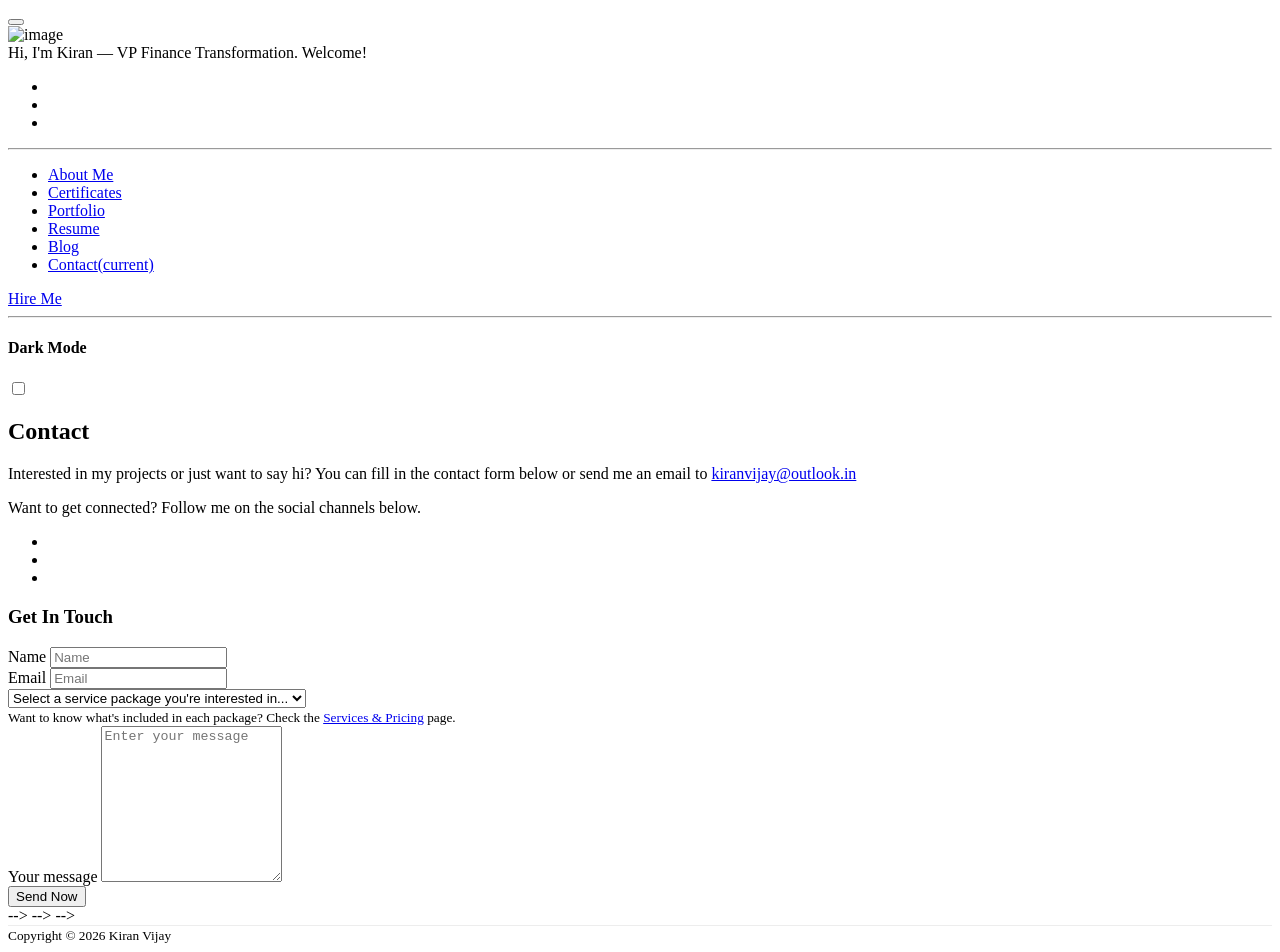
==== contact.html @ 409494d1 "Major portfolio upgrade: SEO, animations, UX overhaul, bug fixes Visual & UX: - Added AOS (Animate O" ====
<!DOCTYPE html>
<html lang="en"> 
<head>
	<title>Contact — Kiran Vijay</title>

	<!-- Meta -->
	<meta charset="utf-8">
	<meta http-equiv="X-UA-Compatible" content="IE=edge">
	<meta name="viewport" content="width=device-width, initial-scale=1.0">
	<meta name="description" content="Get in touch with Kiran Vijay — Power BI expert, Finance Transformation VP, and data analytics leader based in Chennai, India.">
	<meta name="author" content="Kiran Vijay">
	<link rel="shortcut icon" href="favicon.ico">

	<!-- Open Graph -->
	<meta property="og:title" content="Contact — Kiran Vijay">
	<meta property="og:description" content="Reach out to discuss Power BI, automation, or data analytics projects.">
	<meta property="og:type" content="website">
	<meta property="og:url" content="https://kiran-vijay.github.io/contact.html">

	<!-- Google Fonts -->
	<link href="https://fonts.googleapis.com/css?family=Roboto:300,400,500,700" rel="stylesheet">

	<!-- AOS -->
	<link rel="stylesheet" href="https://unpkg.com/aos@2.3.4/dist/aos.css">

	<!-- FontAwesome -->
	<script defer src="assets/fontawesome/js/all.js"></script>

	<!-- Plugin CSS -->
	<link rel="stylesheet" href="assets/plugins/tiny-slider/tiny-slider.css">

	<!-- Theme CSS -->
	<link id="theme-style" rel="stylesheet" href="assets/css/theme-7.css">

	<!-- Upgrade CSS -->
	<link rel="stylesheet" href="assets/css/upgrade.css">

</head> 

<body>
    
    <header class="header text-center">	    
		<div class="force-overflow">
			<!-- <h1 class="blog-name pt-lg-4 mb-0"><a class="no-text-decoration" href="index.html">Kiran</a></h1> -->
			
			<nav class="navbar navbar-expand-lg navbar-dark" >
				
				<button class="navbar-toggler" type="button" data-bs-toggle="collapse" data-bs-target="#navigation" aria-controls="navigation" aria-expanded="false" aria-label="Toggle navigation">
					<span class="navbar-toggler-icon"></span>
				</button>
				
				<div id="navigation" class="collapse navbar-collapse flex-column" >
					<div class="profile-section pt-3 pt-lg-0">
						<img class="profile-image mb-3 rounded-circle mx-auto" src="assets/images/my_pic.png" alt="image" >			
						
						<div class="bio mb-3">Hi, I'm Kiran — VP Finance Transformation. Welcome!</div>
						<ul class="social-list list-inline py-2 mx-auto">
							<li class="list-inline-item"><a href="https://twitter.com/Kiran_vijay" aria-label="Twitter"><i class="fab fa-twitter fa-fw"></i></a></li>
							<li class="list-inline-item"><a href="https://www.linkedin.com/in/kiranvj/" aria-label="LinkedIn"><i class="fab fa-linkedin-in fa-fw"></i></a></li>
							<li class="list-inline-item"><a href="https://github.com/kiran-vijay/" aria-label="GitHub"><i class="fab fa-github-alt fa-fw"></i></a></li>
						</ul>
						<hr> 
					</div><!--//profile-section-->
					
					<ul class="navbar-nav flex-column text-start">
						<li class="nav-item">
							<a class="nav-link" href="index.html"><i class="fas fa-user fa-fw me-2"></i>About Me</a>
						</li>
						<li class="nav-item">
							<a class="nav-link" href="Certificates.html"><i class="fas fa-shield-alt fa-fw me-2"></i>Certificates</a>
						</li>
						<li class="nav-item">
							<a class="nav-link" href="portfolio.html"><i class="fas fa-laptop-code fa-fw me-2"></i>Portfolio</a>
						</li>
						<li class="nav-item">
							<a class="nav-link" href="resume.html"><i class="fas fa-file-alt fa-fw me-2"></i>Resume</a>
						</li>
						<li class="nav-item">
							<a class="nav-link" href="blog-home.html"><i class="fas fa-blog fa-fw me-2"></i>Blog</a>
						</li>
						<li class="nav-item">
							<a class="nav-link active" href="contact.html"><i class="fas fa-envelope-open-text fa-fw me-2"></i>Contact<span class="sr-only">(current)</span></a>
						</li>
					</ul>

					<div class="my-2">
						<a class="btn btn-primary" href="contact.html"><i class="fas fa-paper-plane me-2"></i>Hire Me</a>
					</div>
					
	
					<div class="dark-mode-toggle text-center w-100">
						<hr class="mb-4">
					    <h4 class="toggle-name mb-3 "><i class="fas fa-adjust me-1"></i>Dark Mode</h4>
					    
					    <input class="toggle" id="darkmode" type="checkbox">
					    <label class="toggle-btn mx-auto mb-0" for="darkmode"></label>
					    
					</div><!--//dark-mode-toggle-->
					
				</div>
			</nav>
		</div><!--//force-overflow-->
	</header>
	    
    <div class="main-wrapper">
	    <section class="cta-section theme-bg-light py-5">
		    <div class="container text-center single-col-max-width">
			    <h2 class="heading">Contact</h2>
			    <div class="intro">
			    <p>Interested in my projects or just want to say hi? You can fill in the contact form below or send me an email to <a  class="text-link" href="mailto:#">kiranvijay@outlook.in</a></p>
			    <p>Want to get connected? Follow me on the social channels below.</p>
			    <ul class="list-inline mb-0">
		            <li class="list-inline-item mb-3"><a class="twitter" href="https://twitter.com/Kiran_vijay"><i class="fab fa-twitter fa-fw fa-lg"></i></a></li>
		            
	                <li class="list-inline-item mb-3"><a class="linkedin" href="https://www.linkedin.com/in/kiranvj/"><i class="fab fa-linkedin-in fa-fw fa-lg"></i></a></li>
	                <li class="list-inline-item mb-3"><a class="github" href="https://github.com/kiran-vijay/"><i class="fab fa-github-alt fa-fw fa-lg"></i></a></li>
	               <!-- <li class="list-inline-item"><a class="instagram" href="#"><i class="fab fa-instagram fa-fw fa-lg"></i></a></li>
	                <li class="list-inline-item mb-3"><a class="stack-overflow" href="#"><i class="fab fa-stack-overflow fa-fw fa-lg"></i></a></li>
	                <li class="list-inline-item mb-3"><a class="medium" href="#"><i class="fab fa-medium-m fa-fw fa-lg"></i></a></li>
	                <li class="list-inline-item mb-3"><a class="codepen" href="#"><i class="fab fa-codepen fa-fw fa-lg"></i></a></li>
	                
	                
	                <!--<li class="list-inline-item mb-3"><a class="facebook" href="#"><i class="fab fa-facebook-f fa-fw fa-lg"></i></a></li>-->
	                
	            </ul><!--//social-list-->
			    
			</div><!--//container-->
	    </section>
	    <section class="contact-section px-3 py-5 p-md-5">
		    <div class="container">
			    <form id="contact-form" class="contact-form col-lg-8 mx-lg-auto" method="post" action="">
			        <h3 class="text-center mb-3">Get In Touch</h3>
			        <div class="row g-3">                                                           
		                <div class="col-12 col-md-6">
		                    <label class="sr-only" for="cname">Name</label>
		                    <input type="text" class="form-control" id="cname" name="name" placeholder="Name" minlength="2" required="" aria-required="true">
		                </div>                    
		                <div class="col-12 col-md-6">
		                    <label class="sr-only" for="cemail">Email</label>
		                    <input type="email" class="form-control" id="cemail" name="email" placeholder="Email" required="" aria-required="true">
		                </div>
		                <div class="col-12">
			                <select id="services" class="form-select" name="services">
								<option selected>Select a service package you're interested in...</option>
								<option value="basic">Basic</option>
								<option value="standard">Standard</option>
								<option value="premium">Premium</option>
								<option value="not sure">Not sure</option>
							</select>
							<div class="mt-2">
							    <small class="form-text text-muted pt-1"><i class="fas fa-info-circle me-2 text-primary"></i>Want to know what's included in each package? Check the <a class="text-link" href="services.html" target="_blank">Services &amp; Pricing</a> page.</small>
							</div>
						</div>
		                <div class="col-12">
		                    <label class="sr-only" for="cmessage">Your message</label>
		                    <textarea class="form-control" id="cmessage" name="message" placeholder="Enter your message" rows="10" required="" aria-required="true"></textarea>
		                </div>
		                 <div class="form-group col-12">
		                    <button type="submit" class="btn btn-block btn-primary py-2">Send Now</button>
		                </div>                           
		            </div><!--//form-row-->
		        </form>
		    </div><!--//container-->
	    </section>
	    
	    
    
    </div><!--//main-wrapper-->
    
    <!-- <!-- *****CONFIGURE STYLE (REMOVE ON YOUR PRODUCTION SITE)****** -->   -->
	<!-- <div id="config-panel" class="config-panel config-panel-hide d-none d-lg-block"> -->
		<!-- <div class="panel-inner"> -->
			<!-- <a id="config-trigger" class="config-trigger text-center" href="#"><i class="fas fa-cog mx-auto" data-fa-transform="down-6" ></i></a> -->
			<!-- <h5 class="panel-title">Choose Colour</h5> -->
			<!-- <ul id="color-options" class="list-inline mb-0"> -->
				<!-- <li class="theme-1 active list-inline-item"><a data-style="assets/css/theme-1.css" href="#"></a></li> -->
				<!-- <li class="theme-2  list-inline-item"><a data-style="assets/css/theme-2.css" href="#"></a></li> -->
				<!-- <li class="theme-3  list-inline-item"><a data-style="assets/css/theme-3.css" href="#"></a></li> -->
				<!-- <li class="theme-4  list-inline-item"><a data-style="assets/css/theme-4.css" href="#"></a></li> -->
				<!-- <li class="theme-5  list-inline-item"><a data-style="assets/css/theme-5.css" href="#"></a></li> -->
				<!-- <li class="theme-6  list-inline-item"><a data-style="assets/css/theme-6.css" href="#"></a></li> -->
				<!-- <li class="theme-7  list-inline-item"><a data-style="assets/css/theme-7.css" href="#"></a></li> -->
				<!-- <li class="theme-8  list-inline-item"><a data-style="assets/css/theme-8.css" href="#"></a></li> -->
				<!-- <li class="theme-9  list-inline-item"><a data-style="assets/css/theme-9.css" href="#"></a></li> -->
				<!-- <li class="theme-10  list-inline-item"><a data-style="assets/css/theme-10.css" href="#"></a></li> -->
			<!-- </ul> -->
			<!-- <a id="config-close" class="close" href="#"><i class="fa fa-times-circle"></i></a> -->
		<!-- </div><!--//panel-inner--> -->
	<!-- </div><!--//configure-panel--> -->
	<footer class="footer text-center py-4">
		<small class="copyright">Copyright &copy; <script>document.write(new Date().getFullYear())</script> Kiran Vijay</small>
	</footer>

	<!-- Javascript -->
	<script src="assets/plugins/popper.min.js"></script>
	<script src="assets/plugins/bootstrap/js/bootstrap.min.js"></script>

	<!-- Dark Mode -->
	<script src="assets/plugins/js-cookie.min.js"></script>
	<script src="assets/js/dark-mode.js"></script>

	<!-- AOS -->
	<script src="https://unpkg.com/aos@2.3.4/dist/aos.js"></script>

	<!-- Upgrade JS -->
	<script src="assets/js/upgrade.js"></script>

</body>
</html>
---- assets/css/upgrade.css ----
/* ============================================================
   Portfolio Upgrade Styles — Kiran Vijay
   ============================================================ */

/* ---- Hero Section ----------------------------------------- */
.about-me-section {
    position: relative;
    overflow: hidden;
}
.about-me-section::before {
    content: '';
    position: absolute;
    top: -40%;
    right: -15%;
    width: 520px;
    height: 520px;
    background: radial-gradient(circle, rgba(93,107,167,0.07) 0%, transparent 70%);
    pointer-events: none;
    z-index: 0;
}
.about-me-section .container {
    position: relative;
    z-index: 1;
}

/* Profile image in hero with animated ring */
.profile-image-hero {
    width: 160px;
    height: 160px;
    object-fit: cover;
    border-radius: 50%;
    border: 4px solid #5d6ba7;
    box-shadow: 0 0 0 10px rgba(93,107,167,0.12);
    animation: pulse-ring 3.5s ease-in-out infinite;
}
@keyframes pulse-ring {
    0%, 100% { box-shadow: 0 0 0 10px rgba(93,107,167,0.12); }
    50%       { box-shadow: 0 0 0 18px rgba(93,107,167,0.04); }
}

/* Typed cursor colour */
.typed-cursor {
    color: #5d6ba7;
    font-weight: 300;
}

/* ---- Stats Bar -------------------------------------------- */
.stats-section {
    background: #5d6ba7;
    color: #fff;
    padding: 2.5rem 0;
}
.dark-mode .stats-section {
    background: #3d4a80;
}
.stat-item {
    text-align: center;
    padding: 0.5rem 1rem;
}
.stat-number {
    font-size: 2.2rem;
    font-weight: 700;
    display: block;
    line-height: 1.1;
}
.stat-label {
    font-size: 0.78rem;
    opacity: 0.88;
    text-transform: uppercase;
    letter-spacing: 1.2px;
    margin-top: 0.25rem;
    display: block;
}

/* ---- Skill Cards ------------------------------------------ */
.item-inner {
    transition: transform 0.28s ease, box-shadow 0.28s ease;
}
.item-inner:hover {
    transform: translateY(-5px);
    box-shadow: 0 12px 30px rgba(0,0,0,0.1);
}

/* Skill proficiency dots */
.skill-level {
    display: flex;
    gap: 4px;
    margin-top: 0.6rem;
}
.skill-dot {
    width: 8px;
    height: 8px;
    border-radius: 50%;
    background: rgba(93,107,167,0.2);
    transition: background 0.3s ease;
}
.skill-dot.filled {
    background: #5d6ba7;
}

/* Skill bar (thin animated progress bar) */
.skill-bar-wrap {
    height: 3px;
    background: rgba(93,107,167,0.15);
    border-radius: 2px;
    margin-top: 0.75rem;
    overflow: hidden;
}
.skill-bar-fill {
    height: 100%;
    background: #5d6ba7;
    border-radius: 2px;
    width: 0;
    transition: width 1.4s cubic-bezier(0.4, 0, 0.2, 1);
}

/* ---- Project Cards ---------------------------------------- */
.project-card {
    transition: transform 0.28s ease, box-shadow 0.28s ease;
}
.project-card:hover {
    transform: translateY(-5px);
    box-shadow: 0 1rem 2.5rem rgba(0,0,0,0.12) !important;
}

/* Badge tags for tools */
.badge-tag {
    display: inline-block;
    padding: 0.2rem 0.65rem;
    border-radius: 50px;
    font-size: 0.73rem;
    font-weight: 500;
    background: rgba(93,107,167,0.1);
    color: #5d6ba7;
    margin: 0.15rem 0.1rem;
    letter-spacing: 0.3px;
}
.dark-mode .badge-tag {
    background: rgba(93,107,167,0.25);
    color: #a0abdc;
}

/* ---- CTA Banner ------------------------------------------- */
.cta-banner-section {
    padding: 2rem 1rem;
}
.cta-banner {
    background: linear-gradient(135deg, #5d6ba7 0%, #4a5894 100%);
    color: #fff;
    border-radius: 14px;
    padding: 2.5rem 2rem;
    text-align: center;
}
.cta-banner h3 {
    color: #fff;
    margin-bottom: 0.5rem;
    font-size: 1.5rem;
}
.cta-banner p {
    opacity: 0.88;
    margin-bottom: 1.25rem;
}
.cta-banner .btn-light {
    background: #fff;
    color: #5d6ba7;
    border: none;
    font-weight: 600;
    padding: 0.6rem 1.75rem;
    border-radius: 50px;
    transition: background 0.2s ease, transform 0.2s ease;
}
.cta-banner .btn-light:hover {
    background: #f0f2ff;
    transform: translateY(-2px);
}

/* ---- Section headings polish ------------------------------ */
.section-title {
    position: relative;
    display: inline-block;
    padding-bottom: 10px;
}
.section-title::after {
    content: '';
    position: absolute;
    bottom: 0;
    left: 0;
    width: 44px;
    height: 3px;
    background: #5d6ba7;
    border-radius: 2px;
}

/* ---- AOS overrides ---------------------------------------- */
[data-aos="fade-up"] {
    transform: translate3d(0, 24px, 0);
}
[data-aos="fade-right"] {
    transform: translate3d(-24px, 0, 0);
}

/* ---- Testimonial cards ------------------------------------ */
.item-inner {
    border-radius: 8px;
}

/* ---- Nav: active state pill ------------------------------- */
.navbar-nav .nav-link {
    border-radius: 6px;
    transition: background 0.2s ease;
}
.navbar-nav .nav-link:hover {
    background: rgba(255,255,255,0.06);
}

/* ---- Footer polished ------------------------------------- */
.footer {
    border-top: 1px solid rgba(0,0,0,0.07);
}
.dark-mode .footer {
    border-top-color: rgba(255,255,255,0.07);
}

/* ---- Responsive tweaks ----------------------------------- */
@media (max-width: 768px) {
    .stat-number { font-size: 1.8rem; }
    .profile-image-hero { width: 120px; height: 120px; }
    .cta-banner { padding: 1.75rem 1.25rem; }
    .stats-section .row > div { border-bottom: 1px solid rgba(255,255,255,0.15); }
    .stats-section .row > div:last-child { border-bottom: none; }
}
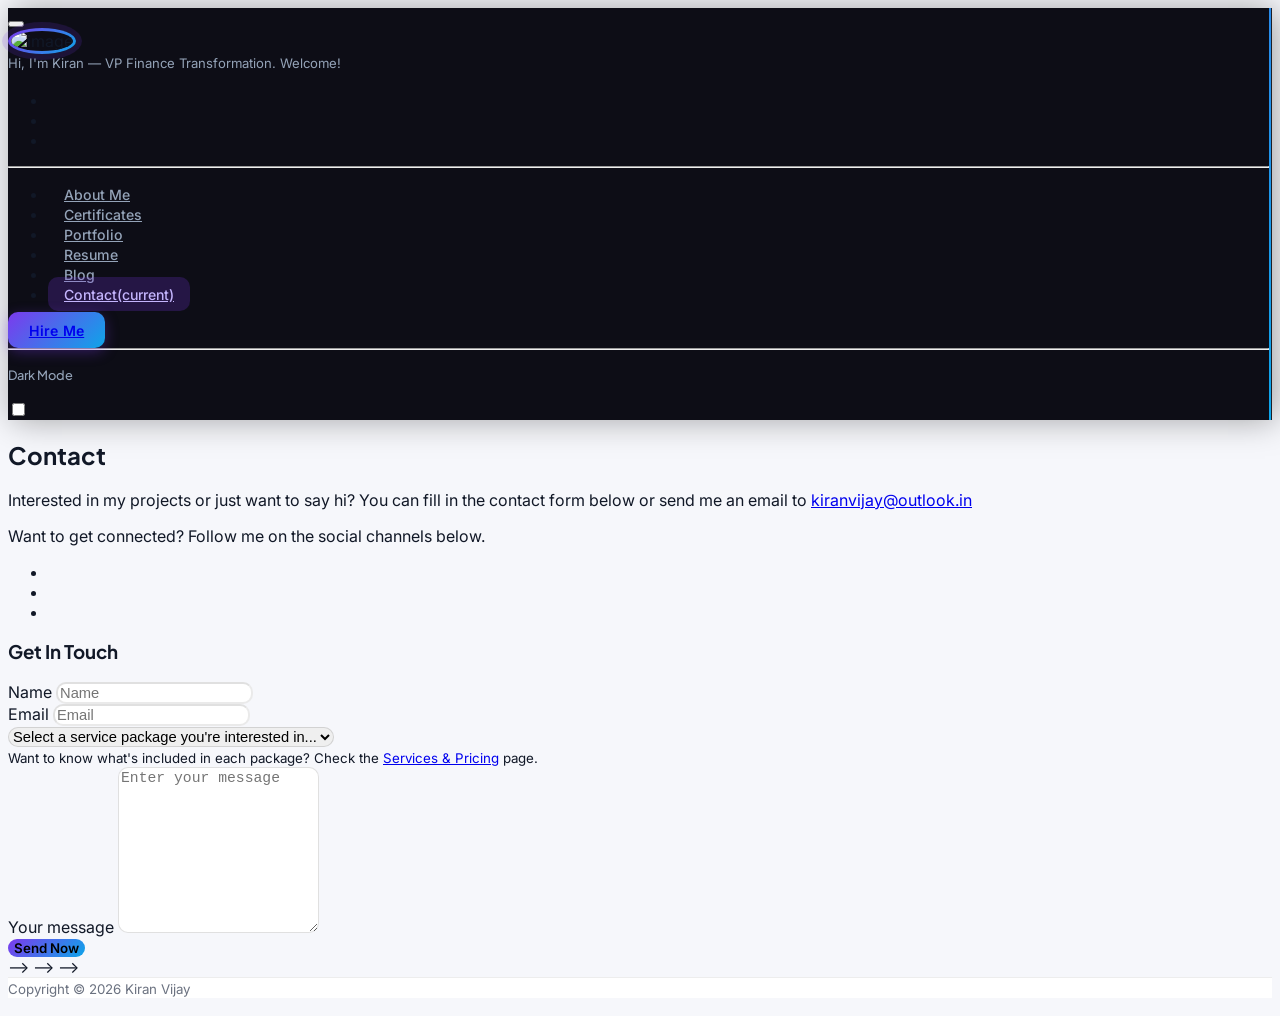
==== commit b7c34b1d: "Complete visual redesign — NOVA theme (dark sidebar, gradient accents, Inter font) Design system cha" ====
--- a/contact.html
+++ b/contact.html
@@ -17,8 +17,10 @@
 	<meta property="og:type" content="website">
 	<meta property="og:url" content="https://kiran-vijay.github.io/contact.html">
 
-	<!-- Google Fonts -->
-	<link href="https://fonts.googleapis.com/css?family=Roboto:300,400,500,700" rel="stylesheet">
+	<!-- Google Fonts — Inter + Plus Jakarta Sans -->
+	<link rel="preconnect" href="https://fonts.googleapis.com">
+	<link rel="preconnect" href="https://fonts.gstatic.com" crossorigin>
+	<link href="https://fonts.googleapis.com/css2?family=Inter:wght@300;400;500;600;700&family=Plus+Jakarta+Sans:wght@600;700;800&display=swap" rel="stylesheet">
 
 	<!-- AOS -->
 	<link rel="stylesheet" href="https://unpkg.com/aos@2.3.4/dist/aos.css">
@@ -34,6 +36,9 @@
 
 	<!-- Upgrade CSS -->
 	<link rel="stylesheet" href="assets/css/upgrade.css">
+
+	<!-- Redesign CSS (NOVA theme) -->
+	<link rel="stylesheet" href="assets/css/redesign.css">
 
 </head> 
 
--- a/assets/css/redesign.css
+++ b/assets/css/redesign.css
@@ -0,0 +1,731 @@
+/* ================================================================
+   REDESIGN.CSS — "NOVA" Modern Portfolio 2026
+   Complete visual overhaul for kiran-vijay.github.io
+   Load AFTER upgrade.css so these take precedence.
+   ================================================================ */
+
+/* ---- Custom properties ---- */
+:root {
+    --accent-1:       #7c3aed;
+    --accent-2:       #0ea5e9;
+    --grad:           linear-gradient(135deg, #7c3aed 0%, #0ea5e9 100%);
+    --sidebar-bg:     #0d0d16;
+    --sidebar-text:   #e2e8f0;
+    --sidebar-muted:  #94a3b8;
+    --sidebar-border: rgba(255,255,255,0.07);
+    --surface:        #ffffff;
+    --surface-alt:    #f6f7fb;
+    --text-primary:   #111827;
+    --text-secondary: #6b7280;
+    --border:         rgba(0,0,0,0.07);
+    --radius-card:    20px;
+    --shadow-card:    0 2px 12px rgba(0,0,0,0.07);
+    --shadow-hover:   0 20px 50px rgba(124,58,237,0.16);
+}
+
+/* ---- Google Font override ---- */
+body,
+.navbar-nav .nav-link,
+.btn,
+p, li, small, blockquote {
+    font-family: 'Inter', system-ui, -apple-system, sans-serif !important;
+}
+h1, h2, h3, h4, h5, h6,
+.name, .resume-name, .item-title,
+.section-title, .heading {
+    font-family: 'Plus Jakarta Sans', 'Inter', sans-serif !important;
+}
+
+/* ================================================================
+   SIDEBAR (`.header`)
+   ================================================================ */
+
+.header {
+    background: var(--sidebar-bg) !important;
+    border-right: 1px solid var(--sidebar-border);
+    box-shadow: 4px 0 32px rgba(0,0,0,0.35);
+    scrollbar-color: rgba(255,255,255,0.1) var(--sidebar-bg) !important;
+}
+.header::-webkit-scrollbar {
+    background-color: var(--sidebar-bg) !important;
+}
+.header::-webkit-scrollbar-thumb {
+    background-color: rgba(255,255,255,0.1) !important;
+}
+
+/* Gradient accent line on the right edge of sidebar */
+.header .force-overflow {
+    border-right: 2px solid transparent;
+    background-image: linear-gradient(var(--sidebar-bg), var(--sidebar-bg)),
+                      var(--grad);
+    background-origin: border-box;
+    background-clip: padding-box, border-box;
+}
+
+/* Profile image — gradient ring */
+.header .profile-image {
+    width: 88px !important;
+    height: 88px !important;
+    object-fit: cover;
+    border: 3px solid transparent !important;
+    border-radius: 50% !important;
+    background: linear-gradient(var(--sidebar-bg), var(--sidebar-bg)) padding-box,
+                var(--grad) border-box !important;
+    box-shadow: 0 0 0 6px rgba(124,58,237,0.15) !important;
+    animation: none !important;
+}
+
+/* Bio text */
+.header .bio {
+    color: var(--sidebar-muted) !important;
+    font-size: 0.82rem !important;
+    line-height: 1.5;
+}
+
+/* Social icons */
+.header .social-list a {
+    color: rgba(255,255,255,0.45) !important;
+    transition: color 0.2s ease, transform 0.2s ease !important;
+    display: inline-block;
+}
+.header .social-list a:hover {
+    color: #fff !important;
+    transform: translateY(-2px) !important;
+}
+
+/* Nav links */
+.header .nav-item .nav-link {
+    color: var(--sidebar-muted) !important;
+    border-radius: 10px !important;
+    padding: 0.55rem 1rem !important;
+    font-size: 0.88rem !important;
+    font-weight: 500 !important;
+    margin: 1px 0 !important;
+    transition: background 0.2s ease, color 0.2s ease !important;
+}
+.header .nav-item .nav-link:hover {
+    background: rgba(255,255,255,0.07) !important;
+    color: #fff !important;
+}
+.header .nav-item .nav-link.active {
+    background: rgba(124,58,237,0.22) !important;
+    color: #c4b5fd !important;
+}
+
+/* "Hire Me" CTA button */
+.header .btn-primary,
+.header .my-2 .btn {
+    background: var(--grad) !important;
+    border: none !important;
+    border-radius: 10px !important;
+    font-weight: 600 !important;
+    font-size: 0.88rem !important;
+    padding: 0.6rem 1.3rem !important;
+    letter-spacing: 0.2px;
+    transition: opacity 0.2s ease, transform 0.2s ease !important;
+    box-shadow: 0 4px 14px rgba(124,58,237,0.35) !important;
+}
+.header .btn-primary:hover,
+.header .my-2 .btn:hover {
+    opacity: 0.88 !important;
+    transform: translateY(-1px) !important;
+}
+
+/* Dark mode toggle */
+.header .toggle-name {
+    color: var(--sidebar-muted) !important;
+    font-size: 0.8rem !important;
+    font-weight: 500 !important;
+}
+
+/* ================================================================
+   BODY & LAYOUT
+   ================================================================ */
+
+body {
+    background-color: var(--surface-alt) !important;
+    color: var(--text-primary) !important;
+}
+
+/* ================================================================
+   HERO SECTION
+   ================================================================ */
+
+.about-me-section {
+    background: var(--surface) !important;
+    border-bottom: 1px solid var(--border);
+    padding: 3.5rem 2rem !important;
+    /* subtle dot-grid background */
+    background-image:
+        radial-gradient(circle at 80% 20%, rgba(124,58,237,0.05) 0%, transparent 55%),
+        radial-gradient(circle at 15% 80%, rgba(14,165,233,0.05) 0%, transparent 50%) !important;
+}
+
+/* Gradient name */
+.about-me-section .name,
+h2.name {
+    font-size: clamp(2rem, 5vw, 3rem) !important;
+    font-weight: 800 !important;
+    background: var(--grad) !important;
+    -webkit-background-clip: text !important;
+    -webkit-text-fill-color: transparent !important;
+    background-clip: text !important;
+    line-height: 1.1 !important;
+    letter-spacing: -0.5px;
+}
+
+.about-me-section .tagline {
+    font-size: 1.05rem;
+    color: var(--text-secondary);
+    font-weight: 400;
+    margin-bottom: 1rem !important;
+}
+
+.about-me-section .bio {
+    color: #4b5563;
+    line-height: 1.8;
+    font-size: 0.95rem;
+}
+
+.about-me-section .btn-primary {
+    background: var(--grad) !important;
+    border: none !important;
+    border-radius: 10px !important;
+    font-weight: 600 !important;
+    padding: 0.65rem 1.5rem !important;
+    box-shadow: 0 4px 14px rgba(124,58,237,0.3) !important;
+    transition: opacity 0.2s ease, transform 0.2s ease !important;
+}
+.about-me-section .btn-primary:hover {
+    opacity: 0.88 !important;
+    transform: translateY(-1px) !important;
+}
+.about-me-section .btn-secondary {
+    border-radius: 10px !important;
+    font-weight: 600 !important;
+    padding: 0.65rem 1.5rem !important;
+}
+
+/* Profile image in hero */
+.profile-image-hero {
+    border: 3px solid transparent !important;
+    background: linear-gradient(#f8f9fb, #f8f9fb) padding-box,
+                var(--grad) border-box !important;
+    box-shadow: 0 0 0 10px rgba(124,58,237,0.1) !important;
+    animation: pulse-ring-nova 3.5s ease-in-out infinite !important;
+}
+@keyframes pulse-ring-nova {
+    0%, 100% { box-shadow: 0 0 0 10px rgba(124,58,237,0.1); }
+    50%       { box-shadow: 0 0 0 20px rgba(14,165,233,0.04); }
+}
+
+/* Typed cursor */
+.typed-cursor {
+    color: var(--accent-1) !important;
+}
+
+/* ================================================================
+   STATS BAR
+   ================================================================ */
+
+.stats-section {
+    background: linear-gradient(135deg, #0d0d16 0%, #1a0a2e 45%, #071628 100%) !important;
+    border-top: 1px solid rgba(255,255,255,0.06);
+    border-bottom: 1px solid rgba(255,255,255,0.06);
+    position: relative;
+    overflow: hidden;
+}
+/* Grid dot pattern overlay */
+.stats-section::before {
+    content: '';
+    position: absolute;
+    inset: 0;
+    background-image: radial-gradient(rgba(255,255,255,0.04) 1px, transparent 1px);
+    background-size: 28px 28px;
+    pointer-events: none;
+}
+.stat-number,
+.stat-count {
+    background: var(--grad) !important;
+    -webkit-background-clip: text !important;
+    -webkit-text-fill-color: transparent !important;
+    background-clip: text !important;
+    font-size: 2.4rem !important;
+    font-family: 'Plus Jakarta Sans', sans-serif !important;
+    font-weight: 800 !important;
+}
+.stat-label {
+    color: rgba(255,255,255,0.6) !important;
+}
+
+/* ================================================================
+   SECTION HEADINGS
+   ================================================================ */
+
+.section-title,
+h2.section-title {
+    font-size: 1.85rem !important;
+    font-weight: 800 !important;
+    color: var(--text-primary) !important;
+    padding-bottom: 12px !important;
+}
+.section-title::after {
+    background: var(--grad) !important;
+    width: 48px !important;
+    height: 4px !important;
+    border-radius: 4px !important;
+    bottom: 0 !important;
+}
+
+/* ================================================================
+   WHAT I DO — SKILL CARDS
+   ================================================================ */
+
+.overview-section {
+    background: var(--surface-alt) !important;
+}
+.section-intro {
+    color: var(--text-secondary) !important;
+    line-height: 1.75;
+    font-size: 0.95rem;
+}
+
+.item {
+    display: flex;
+}
+.item-inner {
+    background: var(--surface) !important;
+    border-radius: var(--radius-card) !important;
+    padding: 1.6rem !important;
+    border: 1px solid var(--border) !important;
+    box-shadow: var(--shadow-card) !important;
+    flex: 1;
+    /* gradient top accent line */
+    position: relative;
+    overflow: hidden;
+}
+.item-inner::before {
+    content: '';
+    position: absolute;
+    top: 0;
+    left: 0;
+    right: 0;
+    height: 3px;
+    background: var(--grad);
+    border-radius: var(--radius-card) var(--radius-card) 0 0;
+}
+.item-inner:hover {
+    box-shadow: var(--shadow-hover) !important;
+    border-color: rgba(124,58,237,0.2) !important;
+}
+
+.item-icon {
+    font-size: 1.75rem !important;
+    color: var(--accent-1) !important;
+    margin-bottom: 0.75rem !important;
+}
+.item-title {
+    font-size: 1rem !important;
+    font-weight: 700 !important;
+    color: var(--text-primary) !important;
+    margin-bottom: 0.5rem !important;
+}
+.item-desc {
+    color: var(--text-secondary) !important;
+    font-size: 0.83rem !important;
+    line-height: 1.65;
+}
+.skill-dot.filled {
+    background: var(--accent-1) !important;
+}
+.skill-bar-fill {
+    background: var(--grad) !important;
+}
+
+/* ================================================================
+   PROJECT CARDS
+   ================================================================ */
+
+.featured-section {
+    background: var(--surface) !important;
+}
+.projects-list {
+    background: var(--surface-alt) !important;
+}
+
+.project-card {
+    border-radius: var(--radius-card) !important;
+    border: 1px solid var(--border) !important;
+    box-shadow: var(--shadow-card) !important;
+    overflow: hidden;
+    background: var(--surface) !important;
+}
+.project-card:hover {
+    box-shadow: var(--shadow-hover) !important;
+    border-color: rgba(124,58,237,0.22) !important;
+}
+.card-title a.theme-link {
+    font-weight: 700 !important;
+    color: var(--text-primary) !important;
+    text-decoration: none !important;
+}
+.card-title a.theme-link:hover {
+    color: var(--accent-1) !important;
+}
+.card-text {
+    color: var(--text-secondary) !important;
+    font-size: 0.875rem !important;
+}
+.badge-tag {
+    background: rgba(124,58,237,0.09) !important;
+    color: var(--accent-1) !important;
+    border: 1px solid rgba(124,58,237,0.18) !important;
+    font-weight: 500 !important;
+}
+
+/* ================================================================
+   BLOG CARDS
+   ================================================================ */
+
+.latest-blog-section {
+    background: var(--surface-alt) !important;
+}
+.blog-post-card {
+    border-radius: var(--radius-card) !important;
+    border: 1px solid var(--border) !important;
+    box-shadow: var(--shadow-card) !important;
+    overflow: hidden;
+    background: var(--surface) !important;
+    transition: transform 0.28s ease, box-shadow 0.28s ease !important;
+}
+.blog-post-card:hover {
+    transform: translateY(-5px) !important;
+    box-shadow: var(--shadow-hover) !important;
+    border-color: rgba(124,58,237,0.22) !important;
+}
+.blog-post-card .card-footer {
+    background: transparent !important;
+    border-top: 1px solid var(--border) !important;
+}
+
+/* ================================================================
+   TESTIMONIALS
+   ================================================================ */
+
+.testimonials-section {
+    background: var(--surface) !important;
+}
+.testimonials-section .item-inner {
+    padding: 2rem !important;
+}
+.testimonials-section .item-inner::before {
+    display: none; /* remove top gradient bar inside testimonial */
+}
+.quote-content {
+    color: #374151 !important;
+    font-style: italic;
+    font-size: 0.95rem;
+    line-height: 1.75;
+}
+.fa-quote-left {
+    color: var(--accent-1) !important;
+    opacity: 0.2;
+    font-size: 2.5rem !important;
+}
+/* Override the `.name` gradient for testimonial author names */
+.source-holder .name {
+    font-size: 0.92rem !important;
+    font-weight: 700 !important;
+    background: none !important;
+    -webkit-background-clip: unset !important;
+    -webkit-text-fill-color: unset !important;
+    background-clip: unset !important;
+    color: var(--text-primary) !important;
+}
+.source-holder .info {
+    color: var(--text-secondary) !important;
+    font-size: 0.78rem !important;
+}
+.source-profile img {
+    border-radius: 50% !important;
+    border: 2px solid transparent !important;
+    background: linear-gradient(#fff, #fff) padding-box, var(--grad) border-box !important;
+}
+
+/* ================================================================
+   CTA BANNER
+   ================================================================ */
+
+.cta-banner {
+    background: var(--grad) !important;
+    border-radius: 24px !important;
+    padding: 3rem 2.5rem !important;
+}
+.cta-banner h3 {
+    font-size: 1.6rem !important;
+    font-weight: 800 !important;
+}
+.cta-banner .btn-light {
+    border-radius: 10px !important;
+    font-weight: 700 !important;
+    padding: 0.7rem 2rem !important;
+    color: var(--accent-1) !important;
+    box-shadow: 0 4px 16px rgba(0,0,0,0.15) !important;
+}
+.cta-banner .btn-light:hover {
+    background: #f0f0ff !important;
+    transform: translateY(-2px) !important;
+}
+
+/* ================================================================
+   GLOBAL BUTTONS
+   ================================================================ */
+
+.btn-primary {
+    background: var(--grad) !important;
+    border: none !important;
+    border-radius: 10px !important;
+    font-weight: 600 !important;
+    transition: opacity 0.2s ease, transform 0.2s ease !important;
+}
+.btn-primary:hover,
+.btn-primary:active,
+.btn-primary:focus {
+    opacity: 0.88 !important;
+    transform: translateY(-1px) !important;
+    box-shadow: 0 6px 20px rgba(124,58,237,0.35) !important;
+}
+.btn-secondary {
+    border-radius: 10px !important;
+    font-weight: 600 !important;
+}
+
+/* ================================================================
+   PORTFOLIO PAGE FILTERS
+   ================================================================ */
+
+#filters {
+    display: flex;
+    flex-wrap: wrap;
+    gap: 8px;
+    justify-content: center;
+    list-style: none;
+    padding: 0;
+}
+#filters .type {
+    border-radius: 50px !important;
+    border: 1.5px solid rgba(124,58,237,0.35) !important;
+    color: var(--accent-1) !important;
+    padding: 0.4rem 1.2rem !important;
+    font-weight: 600 !important;
+    font-size: 0.85rem !important;
+    cursor: pointer;
+    transition: all 0.2s ease;
+    background: transparent !important;
+    display: inline-block;
+}
+#filters .type:hover {
+    background: rgba(124,58,237,0.08) !important;
+}
+#filters .type.active {
+    background: var(--grad) !important;
+    border-color: transparent !important;
+    color: #fff !important;
+    box-shadow: 0 4px 14px rgba(124,58,237,0.3);
+}
+
+/* ================================================================
+   RESUME PAGE
+   ================================================================ */
+
+.resume-container {
+    background: var(--surface-alt) !important;
+}
+.resume-wrapper {
+    border-radius: var(--radius-card) !important;
+    border: 1px solid var(--border) !important;
+    box-shadow: 0 4px 24px rgba(0,0,0,0.08) !important;
+}
+.resume-name {
+    background: var(--grad) !important;
+    -webkit-background-clip: text !important;
+    -webkit-text-fill-color: transparent !important;
+    background-clip: text !important;
+    font-weight: 800 !important;
+    font-size: 2rem !important;
+}
+.resume-tagline {
+    color: var(--text-secondary) !important;
+    font-weight: 500 !important;
+}
+.resume-section-heading {
+    font-size: 0.72rem !important;
+    letter-spacing: 1.8px !important;
+    font-weight: 700 !important;
+    color: var(--accent-1) !important;
+    border-bottom: 2px solid transparent !important;
+    background-image: var(--grad) !important;
+    background-clip: border-box !important;
+    /* simple accent */
+}
+.resume-section-heading::after {
+    content: '';
+    display: block;
+    height: 2px;
+    background: var(--grad);
+    border-radius: 2px;
+    margin-top: 6px;
+    width: 32px;
+}
+.item-title.col-12 {
+    font-weight: 700 !important;
+    color: var(--text-primary) !important;
+}
+.item-meta {
+    color: var(--text-secondary) !important;
+    font-size: 0.82rem !important;
+}
+.resume-list li {
+    color: #374151;
+    font-size: 0.9rem;
+    line-height: 1.7;
+    margin-bottom: 0.25rem;
+}
+
+/* ================================================================
+   CONTACT PAGE
+   ================================================================ */
+
+.contact-section .form-control,
+.contact-section .form-select {
+    border-radius: 10px !important;
+    border-color: rgba(0,0,0,0.12) !important;
+    font-size: 0.92rem;
+}
+.contact-section .form-control:focus,
+.contact-section .form-select:focus {
+    border-color: var(--accent-1) !important;
+    box-shadow: 0 0 0 3px rgba(124,58,237,0.15) !important;
+}
+
+/* ================================================================
+   FOOTER
+   ================================================================ */
+
+.footer {
+    background: var(--surface) !important;
+    border-top: 1px solid var(--border) !important;
+    color: var(--text-secondary) !important;
+}
+
+/* ================================================================
+   DARK MODE OVERRIDES
+   ================================================================ */
+
+.dark-mode {
+    --surface:        #12121a;
+    --surface-alt:    #09090f;
+    --text-primary:   #f1f5f9;
+    --text-secondary: #94a3b8;
+    --border:         rgba(255,255,255,0.07);
+    --shadow-card:    0 2px 12px rgba(0,0,0,0.4);
+    --shadow-hover:   0 20px 50px rgba(124,58,237,0.2);
+}
+
+.dark-mode body {
+    background-color: var(--surface-alt) !important;
+    color: var(--text-primary) !important;
+}
+.dark-mode .about-me-section {
+    background: var(--surface) !important;
+    background-image:
+        radial-gradient(circle at 80% 20%, rgba(124,58,237,0.08) 0%, transparent 55%),
+        radial-gradient(circle at 15% 80%, rgba(14,165,233,0.06) 0%, transparent 50%) !important;
+}
+.dark-mode .about-me-section .bio {
+    color: var(--text-secondary) !important;
+}
+.dark-mode .profile-image-hero {
+    background: linear-gradient(#12121a, #12121a) padding-box,
+                var(--grad) border-box !important;
+}
+.dark-mode .section-title {
+    color: var(--text-primary) !important;
+}
+.dark-mode .section-intro,
+.dark-mode .item-desc,
+.dark-mode .card-text,
+.dark-mode .bio {
+    color: var(--text-secondary) !important;
+}
+.dark-mode .item-inner {
+    background: #1a1a28 !important;
+    border-color: var(--border) !important;
+}
+.dark-mode .item-title {
+    color: var(--text-primary) !important;
+}
+.dark-mode .project-card {
+    background: #1a1a28 !important;
+    border-color: var(--border) !important;
+}
+.dark-mode .card-title a.theme-link {
+    color: var(--text-primary) !important;
+}
+.dark-mode .blog-post-card {
+    background: #1a1a28 !important;
+    border-color: var(--border) !important;
+}
+.dark-mode .testimonials-section {
+    background: var(--surface) !important;
+}
+.dark-mode .quote-content {
+    color: var(--text-secondary) !important;
+}
+.dark-mode .source-holder .name {
+    color: var(--text-primary) !important;
+}
+.dark-mode .source-profile img {
+    background: linear-gradient(#1a1a28, #1a1a28) padding-box, var(--grad) border-box !important;
+}
+.dark-mode .featured-section,
+.dark-mode .overview-section,
+.dark-mode .projects-list {
+    background: var(--surface-alt) !important;
+}
+.dark-mode .latest-blog-section {
+    background: var(--surface-alt) !important;
+}
+.dark-mode .resume-wrapper {
+    background: var(--surface) !important;
+    border-color: var(--border) !important;
+}
+.dark-mode .resume-list li {
+    color: var(--text-secondary) !important;
+}
+.dark-mode .footer {
+    background: var(--surface) !important;
+    border-color: var(--border) !important;
+}
+.dark-mode .theme-bg-light {
+    background: var(--surface) !important;
+}
+.dark-mode .badge-tag {
+    background: rgba(124,58,237,0.18) !important;
+    color: #c4b5fd !important;
+    border-color: rgba(124,58,237,0.3) !important;
+}
+.dark-mode #filters .type {
+    border-color: rgba(124,58,237,0.4) !important;
+    color: #c4b5fd !important;
+}
+.dark-mode #filters .type.active {
+    color: #fff !important;
+    border-color: transparent !important;
+}
+.dark-mode .contact-section .form-control,
+.dark-mode .contact-section .form-select {
+    background: #1a1a28 !important;
+    border-color: rgba(255,255,255,0.1) !important;
+    color: var(--text-primary) !important;
+}
